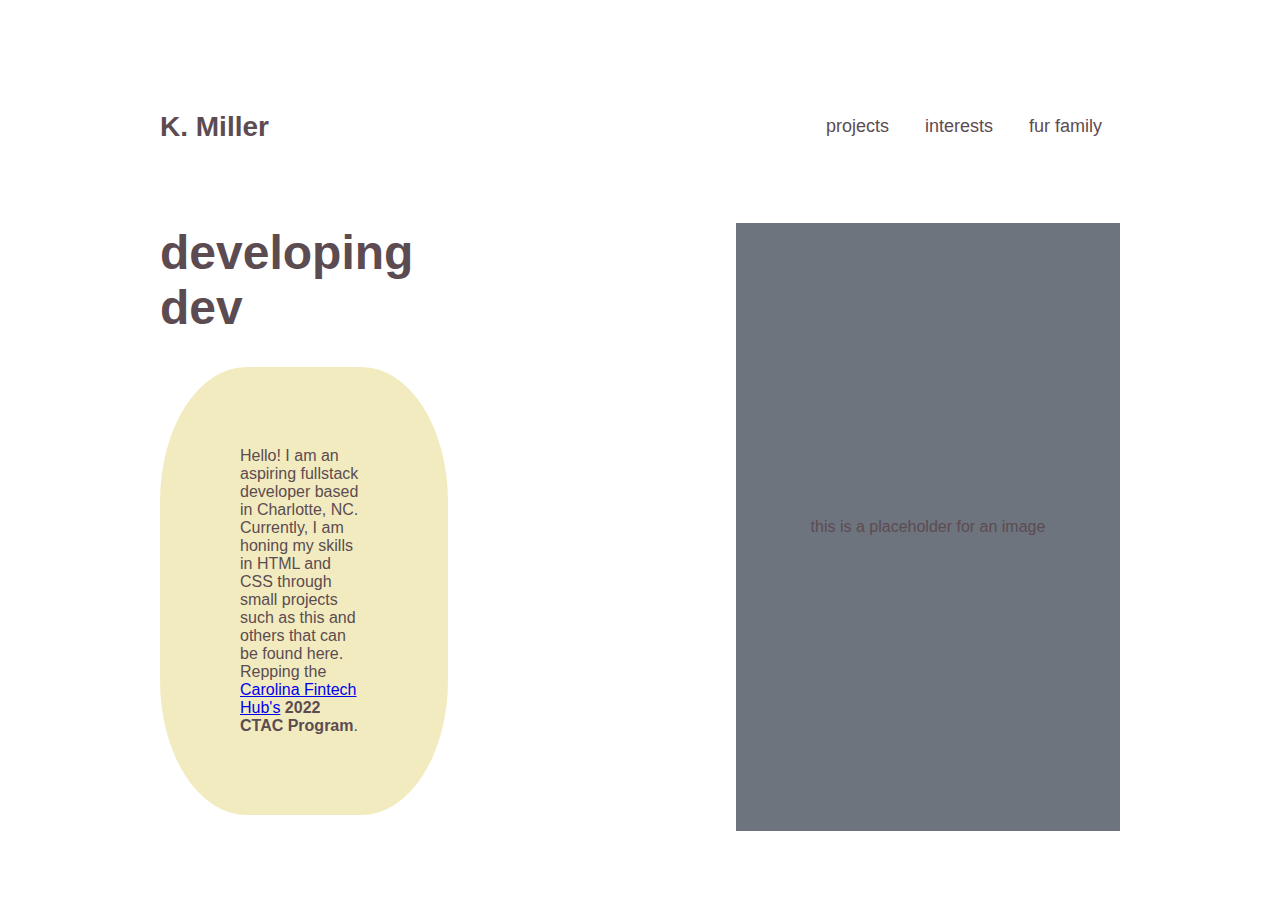
==== index.html @ 9e04a9a7 "Create projects page" ====
<!DOCTYPE html>
<html lang="en">
  <head>
    <meta charset="UTF-8" />
    <meta http-equiv="X-UA-Compatible" content="IE=edge" />
    <meta name="viewport" content="width=device-width, initial-scale=1.0" />
    <link
      href="https://cdn.jsdelivr.net/npm/bootstrap@5.1.3/dist/css/bootstrap.min.css"
      rel="stylesheet"
      integrity="sha384-1BmE4kWBq78iYhFldvKuhfTAU6auU8tT94WrHftjDbrCEXSU1oBoqyl2QvZ6jIW3"
      crossorigin="anonymous"
    />
    <link rel="stylesheet" href="style.css" />
    <title>K.Miller Portfolio</title>
  </head>

  <body>
    <header>
      <nav>
        <h3>K. Miller</h3>
        <div class="nav-links">
          <ul>
            <li><a>projects</a></li>
            <li><a>interests</a></li>
            <li><a>fur family</a></li>
          </ul>
        </div>
      </nav>

      <div class="header-content">
        <div class="header-text">
          <h1>developing dev</h1>
          <p>
            Hello! I am an aspiring fullstack developer based in Charlotte, NC.
            Currently, I am honing my skills in HTML and CSS through small
            projects such as this and others that can be found <a>here</a>.
            Repping the
            <a href="https://www.carolinafintechhub.org/" target="_blank"
              >Carolina Fintech Hub's</a
            >
            <strong>2022 CTAC Program</strong>.
          </p>
        </div>

        <div class="img-placeholder">
          <p>this is a placeholder for an image</p>
        </div>
      </div>
    </header>

    <script
      src="https://cdn.jsdelivr.net/npm/bootstrap@5.1.3/dist/js/bootstrap.bundle.min.js"
      integrity="sha384-ka7Sk0Gln4gmtz2MlQnikT1wXgYsOg+OMhuP+IlRH9sENBO0LRn5q+8nbTov4+1p"
      crossorigin="anonymous"
    ></script>
  </body>
</html>
---- style.css ----
:root {
  --brown: #5c4b51;
  --teal: #8cbeb2;
  --yellow: #f2ebbf;
  --orange: #f3b562;
  --red: #f06060;
}

body {
  margin: 0;
  font-family: Verdana, Geneva, Tahoma, sans-serif;
}

header,
nav {
  display: flex;
  flex-wrap: wrap;
  align-items: center;
}

header {
  background-image: url("https://images.pexels.com/photos/251603/pexels-photo-251603.jpeg");
  height: 600px;
  background-position: center;
  background-size: cover;
  padding: 5em 10em;
  color: var(--brown);
}

nav,
.header-content {
  width: 100%;
  justify-content: space-between;
}

nav h3 {
  font-size: 28px;
  color: var(--brown);
}

.nav-links {
  display: flex;
  cursor: pointer;
}

.nav-links ul {
  list-style: none;
  font-size: 18px;
  display: flex;
}

.nav-links li {
  padding: 1em;
}

.header-content {
    display: flex;
    width: 100%;
    justify-content: space-between;
  }  

.header-text {
  margin-top: 20px;
  width: 30%;
}

.header-text h1 {
  font-size: 48px;
  font-weight: bolder;
}

.header-text p {
    background-color: #f2ebbf;
    padding: 5em;
    border-radius: 30%;
}

.img-placeholder {
  display: flex;
  align-items: center;
  justify-content: center;
  margin-top: 50px;
  width: 40%;
  background-color: #6d747e;
}
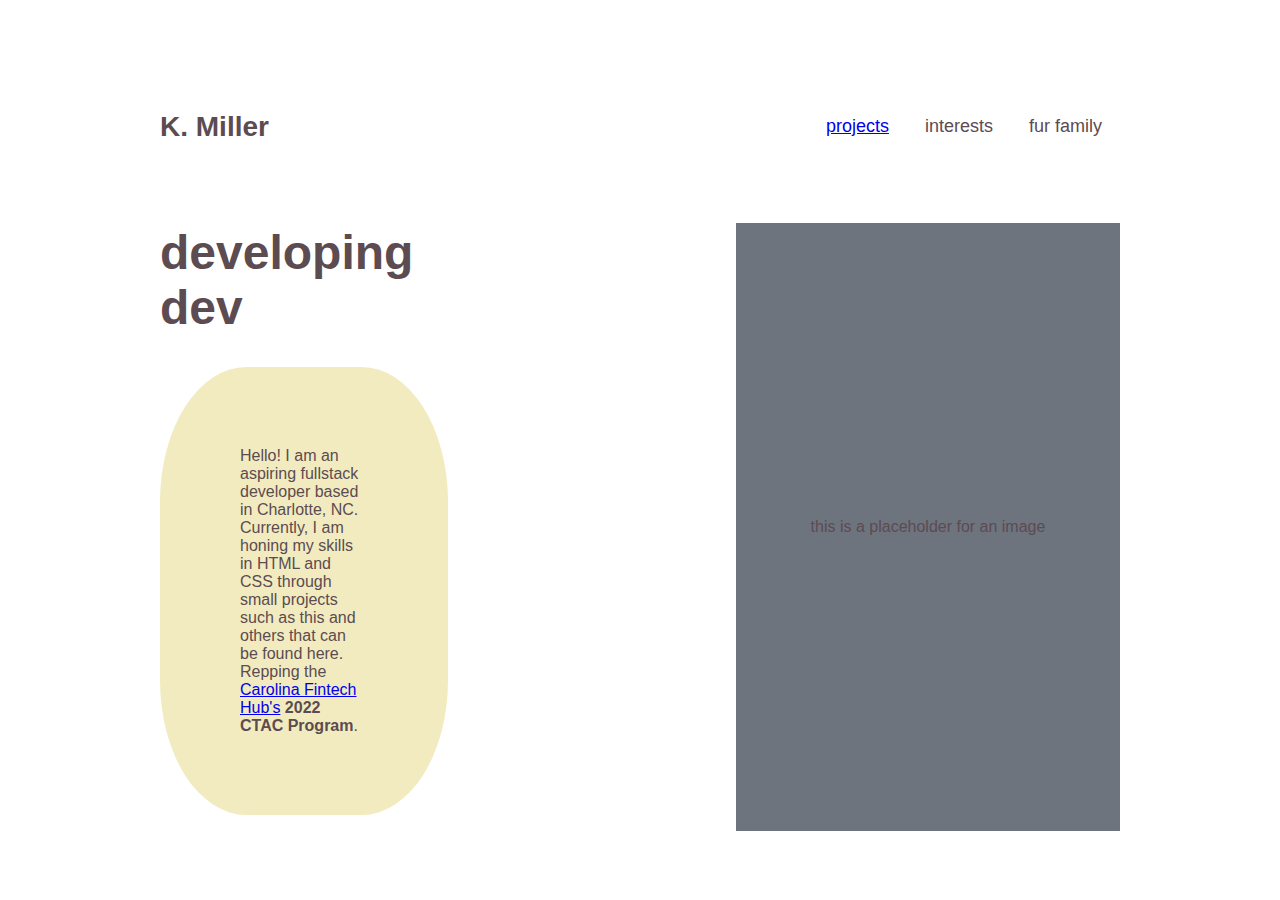
==== commit 1cf81a14: "Add cards to projects, connect project and home page" ====
--- a/index.html
+++ b/index.html
@@ -20,7 +20,7 @@
         <h3>K. Miller</h3>
         <div class="nav-links">
           <ul>
-            <li><a>projects</a></li>
+            <li><a href="projects.html">projects</a></li>
             <li><a>interests</a></li>
             <li><a>fur family</a></li>
           </ul>
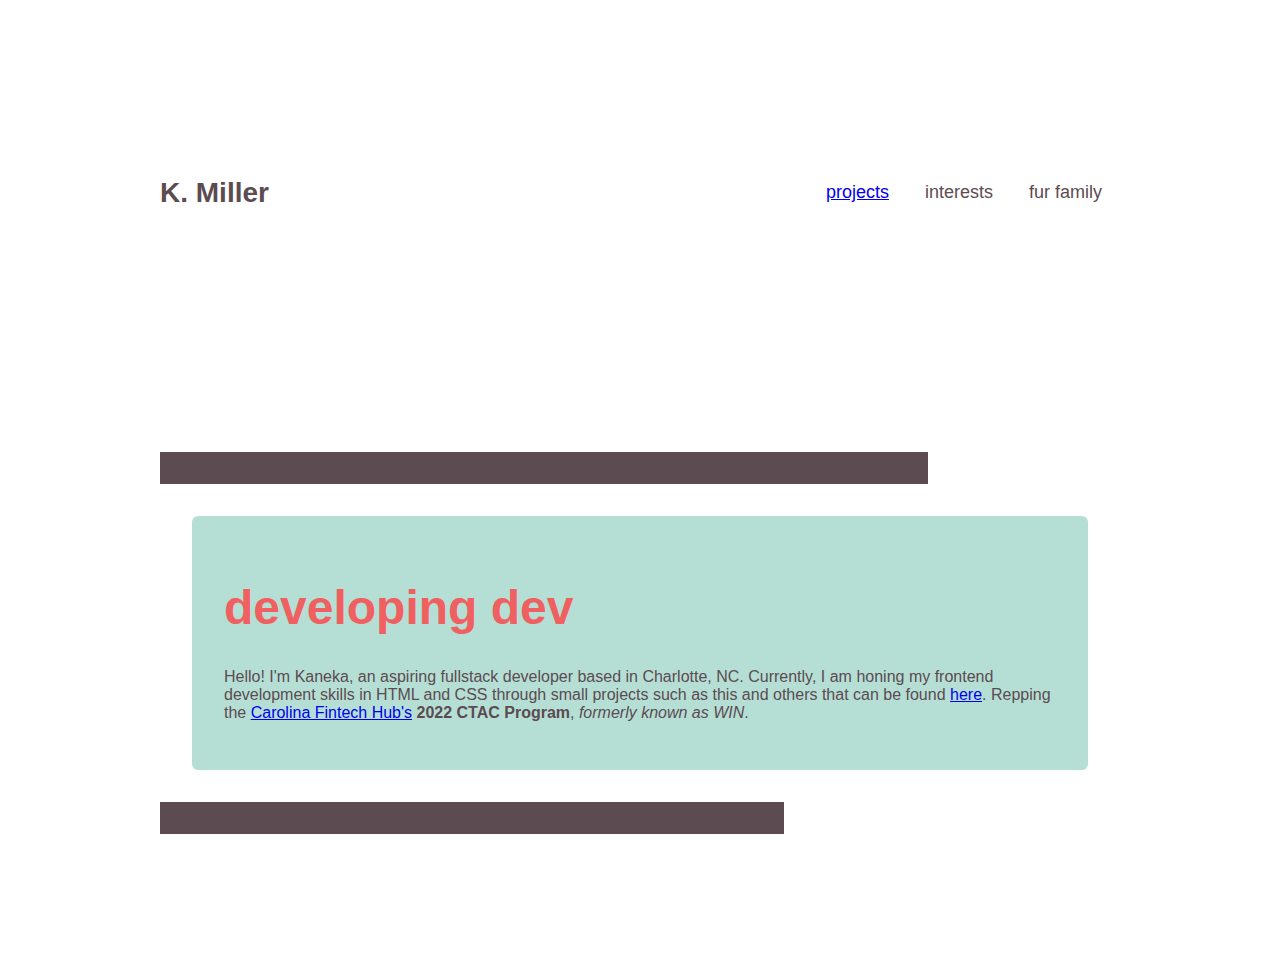
==== commit 49a75112: "Add projects to project page" ====
--- a/index.html
+++ b/index.html
@@ -26,25 +26,24 @@
           </ul>
         </div>
       </nav>
-
+      
       <div class="header-content">
+        <div class="decorative-1"></div>
         <div class="header-text">
           <h1>developing dev</h1>
           <p>
-            Hello! I am an aspiring fullstack developer based in Charlotte, NC.
-            Currently, I am honing my skills in HTML and CSS through small
-            projects such as this and others that can be found <a>here</a>.
+            Hello! I'm Kaneka, an aspiring fullstack developer based in Charlotte, NC.
+            Currently, I am honing my frontend development skills in HTML and CSS through small
+            projects such as this and others that can be found <a href="projects.html">here</a>.
             Repping the
             <a href="https://www.carolinafintechhub.org/" target="_blank"
               >Carolina Fintech Hub's</a
             >
-            <strong>2022 CTAC Program</strong>.
+            <strong>2022 CTAC Program</strong>, <em>formerly known as WIN</em>.
           </p>
         </div>
 
-        <div class="img-placeholder">
-          <p>this is a placeholder for an image</p>
-        </div>
+        <div class="decorative"></div>
       </div>
     </header>
 
--- a/style.css
+++ b/style.css
@@ -1,6 +1,6 @@
 :root {
   --brown: #5c4b51;
-  --teal: #8cbeb2;
+  --teal: #b5dfd5;
   --yellow: #f2ebbf;
   --orange: #f3b562;
   --red: #f06060;
@@ -19,11 +19,11 @@
 }
 
 header {
-  background-image: url("https://images.pexels.com/photos/251603/pexels-photo-251603.jpeg");
-  height: 600px;
+  height: 100vh;
+  background-image: url("https://images.pexels.com/photos/1054222/pexels-photo-1054222.jpeg");
   background-position: center;
   background-size: cover;
-  padding: 5em 10em;
+  padding: 2.5em 10em;
   color: var(--brown);
 }
 
@@ -35,7 +35,6 @@
 
 nav h3 {
   font-size: 28px;
-  color: var(--brown);
 }
 
 .nav-links {
@@ -54,33 +53,40 @@
 }
 
 .header-content {
-    display: flex;
-    width: 100%;
-    justify-content: space-between;
-  }  
+  display: flex;
+  flex-wrap: wrap;
+  width: 100%;
+  justify-content: space-between;
+}
 
 .header-text {
-  margin-top: 20px;
-  width: 30%;
+  background-color: var(--teal);
+  border-radius: 6px;
+  margin: 0 2em;
+  padding: 2em;
 }
 
 .header-text h1 {
-  font-size: 48px;
-  font-weight: bolder;
+    font-size: 48px;
+    font-weight: bolder;
+    color: var(--red);
+  }
+
+.header-text p {
+    color: var(--brown);
 }
 
-.header-text p {
-    background-color: #f2ebbf;
-    padding: 5em;
-    border-radius: 30%;
+.decorative-1 {
+    background-color: var(--brown);
+    width: 80%;
+    height: 2em;
+    justify-content: flex-end;
+    margin-bottom: 2em;
 }
-
-.img-placeholder {
-  display: flex;
-  align-items: center;
-  justify-content: center;
-  margin-top: 50px;
-  width: 40%;
-  background-color: #6d747e;
-}
-
+.decorative {
+    margin-top: 2em;
+    background-color: var(--brown);
+    width: 65%;
+    height: 2em;
+    justify-content: flex-end;
+}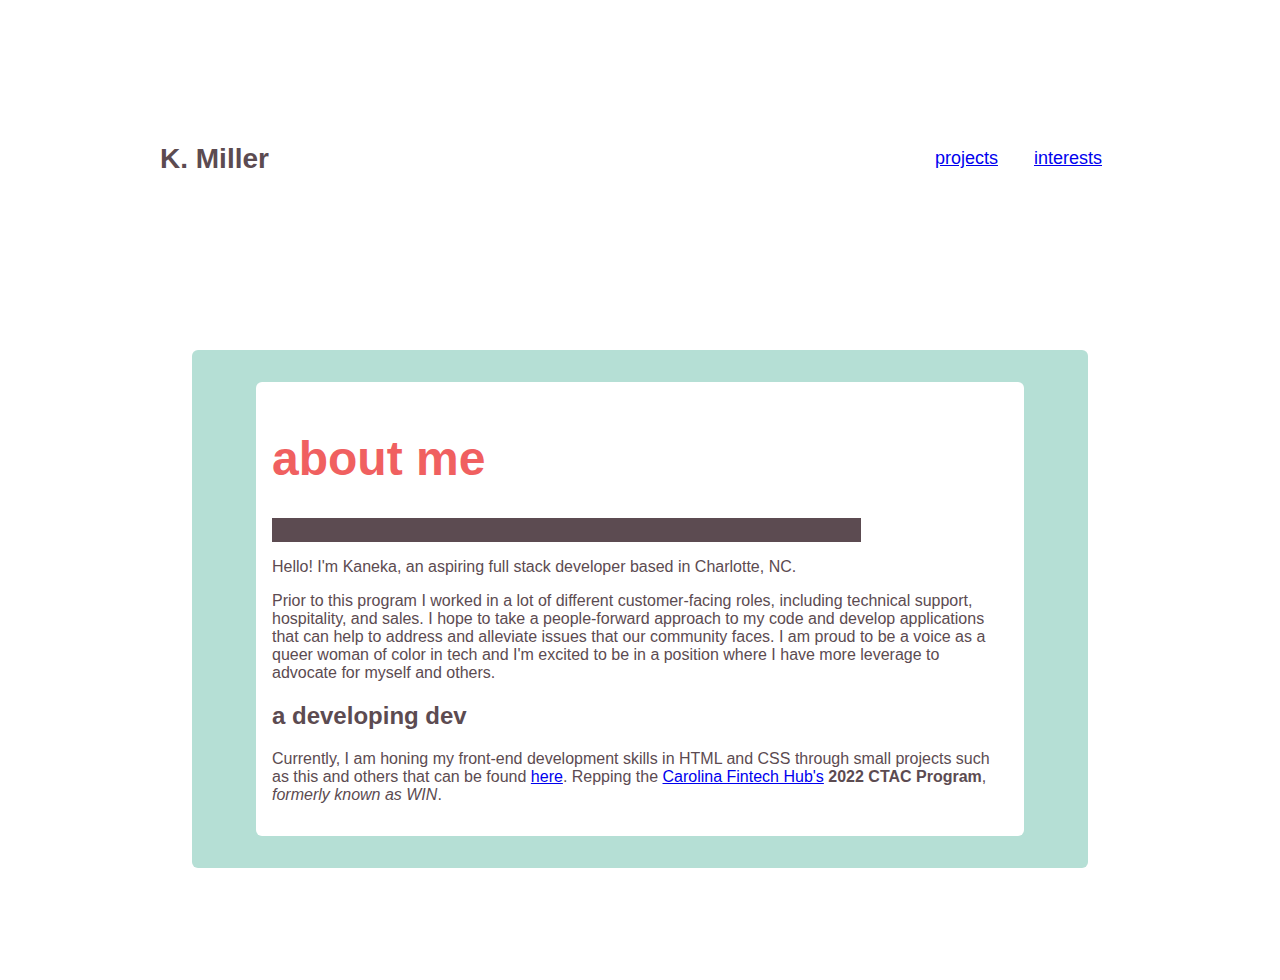
==== commit e8a87003: "Add page content and initial stylings" ====
--- a/index.html
+++ b/index.html
@@ -21,29 +21,41 @@
         <div class="nav-links">
           <ul>
             <li><a href="projects.html">projects</a></li>
-            <li><a>interests</a></li>
-            <li><a>fur family</a></li>
+            <li><a href="interests.html">interests</a></li>
+            <!-- <li><a>fur family</a></li> -->
           </ul>
         </div>
       </nav>
-      
+
       <div class="header-content">
-        <div class="decorative-1"></div>
         <div class="header-text">
-          <h1>developing dev</h1>
+          <h1>about me</h1>
+          <div class="decorative-1"></div>
           <p>
-            Hello! I'm Kaneka, an aspiring fullstack developer based in Charlotte, NC.
-            Currently, I am honing my frontend development skills in HTML and CSS through small
-            projects such as this and others that can be found <a href="projects.html">here</a>.
-            Repping the
+            Hello! I'm Kaneka, an aspiring full stack developer based in
+            Charlotte, NC.</p>
+          </p>
+          <p>
+            Prior to this program I worked in a lot of different customer-facing
+            roles, including technical support, hospitality, and sales. I hope
+            to take a people-forward approach to my code and develop
+            applications that can help to address and alleviate issues that our
+            community faces. I am proud to be a voice as a queer woman of color
+            in tech and I'm excited to be in a position where I have more
+            leverage to advocate for myself and others.
+          </p>
+          <h2>a developing dev</h2>
+          <p>
+            Currently, I am honing my front-end development
+            skills in HTML and CSS through small projects such as this and
+            others that can be found <a href="projects.html">here</a>. Repping
+            the
             <a href="https://www.carolinafintechhub.org/" target="_blank"
               >Carolina Fintech Hub's</a
             >
             <strong>2022 CTAC Program</strong>, <em>formerly known as WIN</em>.
           </p>
         </div>
-
-        <div class="decorative"></div>
       </div>
     </header>
 
--- a/style.css
+++ b/style.css
@@ -53,40 +53,44 @@
 }
 
 .header-content {
+  background-color: var(--teal);
+  border-radius: 6px;
   display: flex;
   flex-wrap: wrap;
   width: 100%;
   justify-content: space-between;
-}
-
-.header-text {
-  background-color: var(--teal);
-  border-radius: 6px;
   margin: 0 2em;
   padding: 2em;
 }
 
+.header-text {
+  background-color: white;
+  margin: 0 2em;
+  padding: 1em;
+  width: 100%;
+  border-radius: 6px;
+}
+
 .header-text h1 {
-    font-size: 48px;
-    font-weight: bolder;
-    color: var(--red);
-  }
+  font-size: 48px;
+  font-weight: bolder;
+  color: var(--red);
+}
 
 .header-text p {
-    color: var(--brown);
+  color: var(--brown);
 }
 
 .decorative-1 {
-    background-color: var(--brown);
-    width: 80%;
-    height: 2em;
-    justify-content: flex-end;
-    margin-bottom: 2em;
+  background-color: var(--brown);
+  width: 80%;
+  height: 1.5em;
+  margin-bottom: 1em;
 }
+
 .decorative {
-    margin-top: 2em;
-    background-color: var(--brown);
-    width: 65%;
-    height: 2em;
-    justify-content: flex-end;
-}+  margin-top: 2em;
+  background-color: var(--brown);
+  width: 80%;
+  height: 2em;
+}
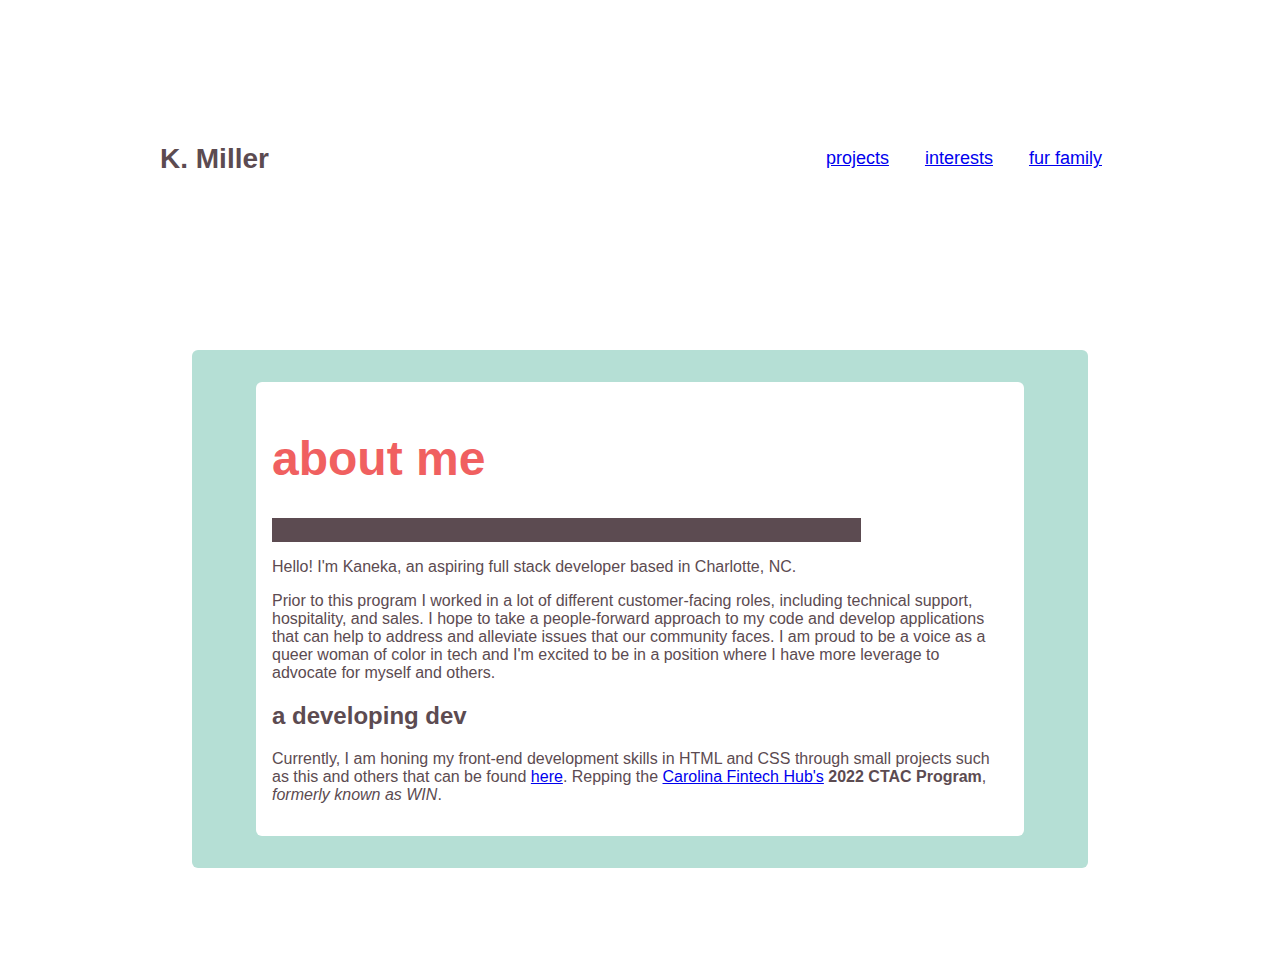
==== commit c46006ff: "Add assests, create pets page, add carousel" ====
--- a/index.html
+++ b/index.html
@@ -22,7 +22,7 @@
           <ul>
             <li><a href="projects.html">projects</a></li>
             <li><a href="interests.html">interests</a></li>
-            <!-- <li><a>fur family</a></li> -->
+            <li><a href="pets.html">fur family</a></li>
           </ul>
         </div>
       </nav>
--- a/style.css
+++ b/style.css
@@ -94,3 +94,13 @@
   width: 80%;
   height: 2em;
 }
+
+.images {
+  margin-top: 3em;
+  margin-left: 25%;
+}
+
+.images img {
+  max-width: 500px;
+  object-fit: contain;
+}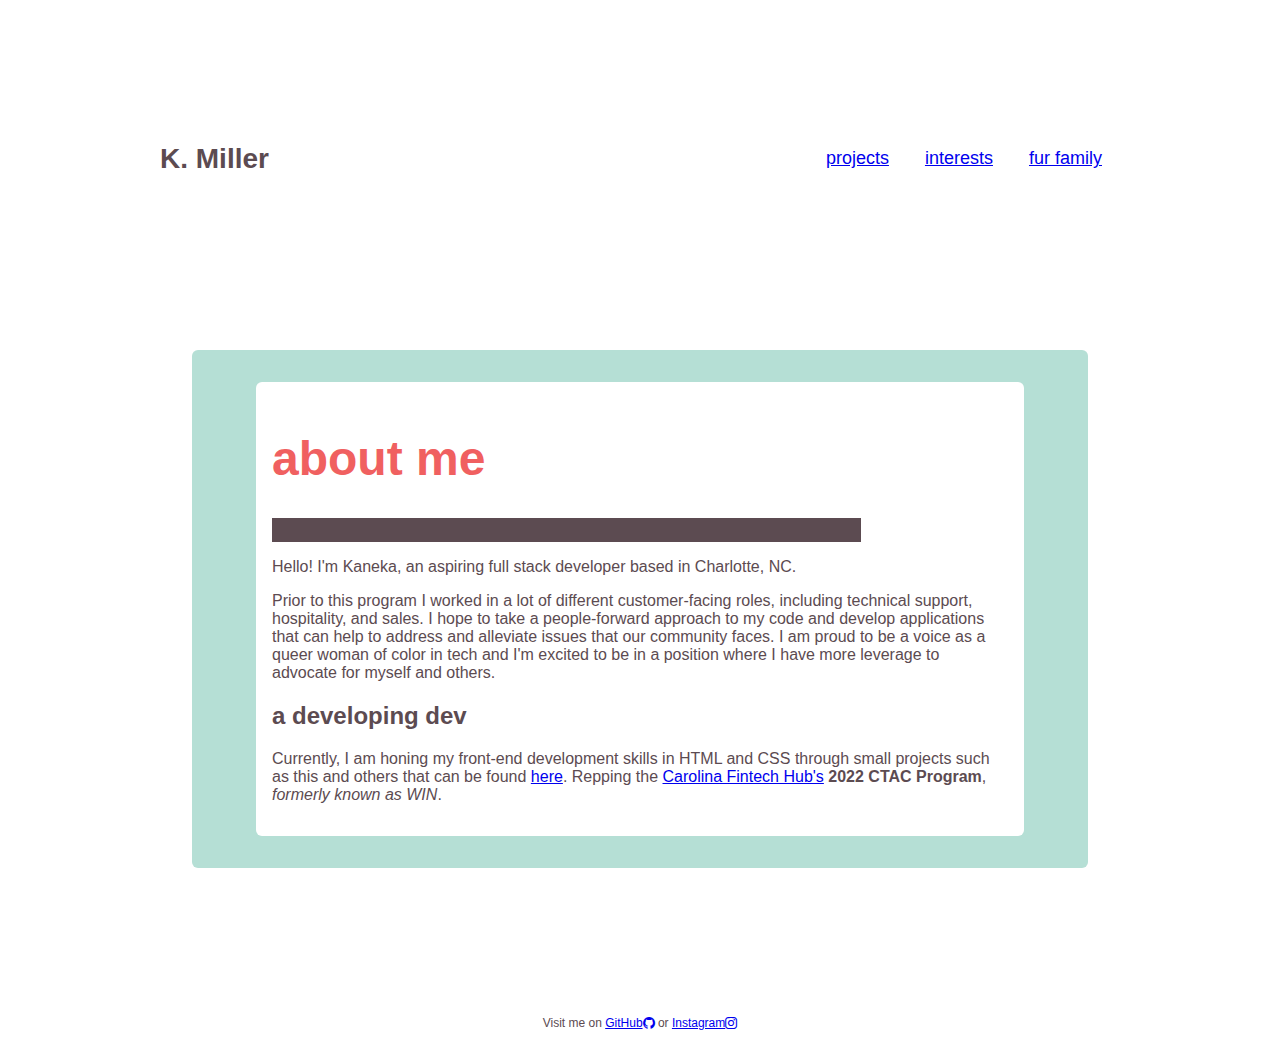
==== commit 92799ea9: "Add footer" ====
--- a/index.html
+++ b/index.html
@@ -11,6 +11,7 @@
       crossorigin="anonymous"
     />
     <link rel="stylesheet" href="style.css" />
+    <link rel="stylesheet" href="https://cdn.jsdelivr.net/npm/bootstrap-icons@1.8.1/font/bootstrap-icons.css">
     <title>K.Miller Portfolio</title>
   </head>
 
@@ -59,6 +60,11 @@
       </div>
     </header>
 
+    <footer>
+      <div class="footer-content">
+        <p></i>Visit me on <a href=https://github.com/kmmiller418>GitHub<i class="bi-github" role="img" aria-label="GitHub"></i></a> or <a href="https://www.instagram.com/kanechameleon/">Instagram<i class="bi bi-instagram" role="img" aria-label="Instagram"></i></i></a> </p>
+      </div>
+    </footer>
     <script
       src="https://cdn.jsdelivr.net/npm/bootstrap@5.1.3/dist/js/bootstrap.bundle.min.js"
       integrity="sha384-ka7Sk0Gln4gmtz2MlQnikT1wXgYsOg+OMhuP+IlRH9sENBO0LRn5q+8nbTov4+1p"
--- a/style.css
+++ b/style.css
@@ -35,6 +35,7 @@
 
 nav h3 {
   font-size: 28px;
+  font-weight: bolder;
 }
 
 .nav-links {
@@ -52,7 +53,7 @@
   padding: 1em;
 }
 
-.header-content {
+.header-content, .accordion-content {
   background-color: var(--teal);
   border-radius: 6px;
   display: flex;
@@ -103,4 +104,19 @@
 .images img {
   max-width: 500px;
   object-fit: contain;
+  border-radius: 18px;
+}
+
+.accordion-content {
+  z-index: 2;
+}
+
+footer {
+  display: flex;
+  font-size: 12px;
+  width: 100%;
+  color: var(--brown);
+  align-items: flex-end;
+  justify-content: center;
+  padding-top: 2em;
 }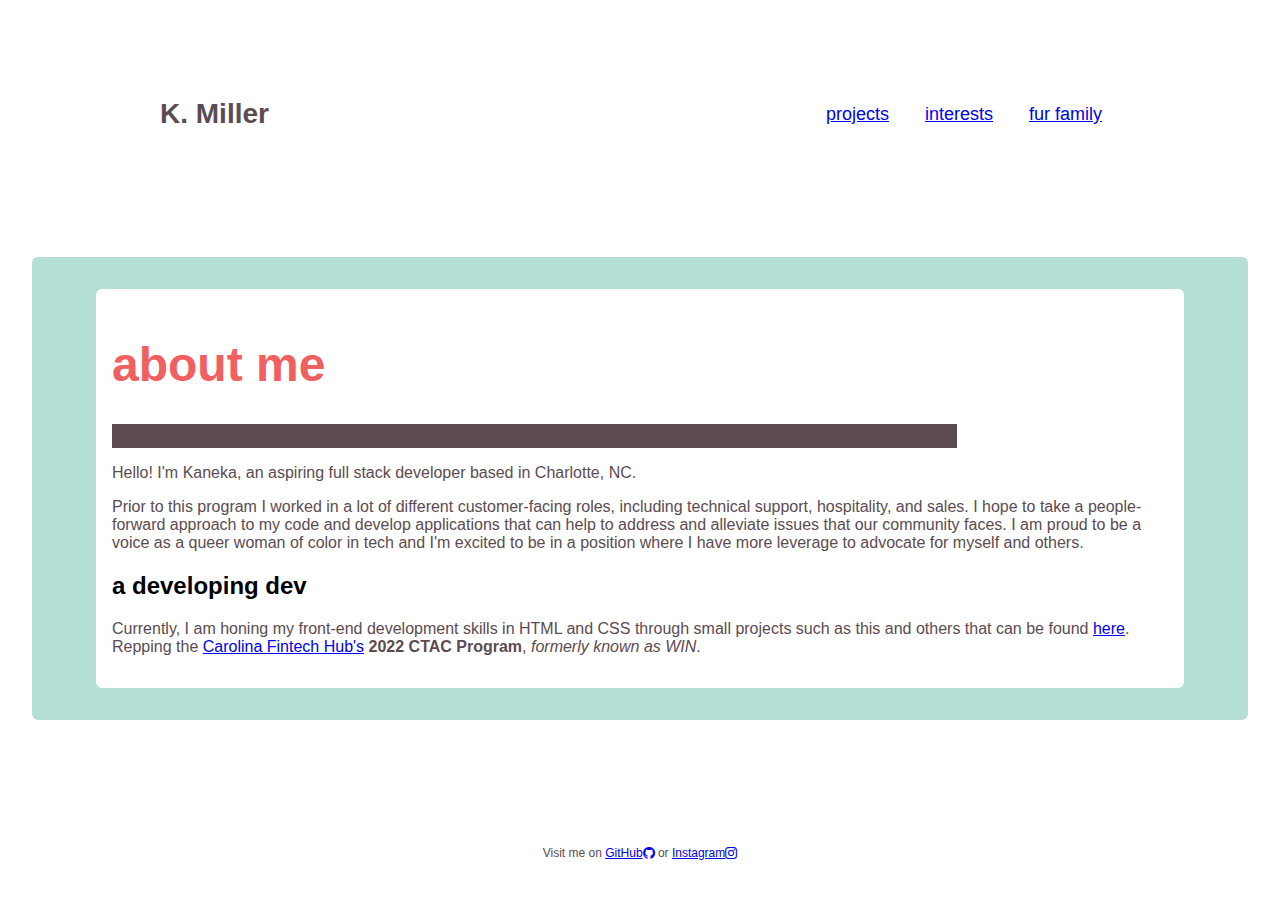
==== commit cd4fdb6b: "Moved content from header into <section> changed style.css to reflect changes" ====
--- a/index.html
+++ b/index.html
@@ -27,38 +27,38 @@
           </ul>
         </div>
       </nav>
+    </header>
 
-      <div class="header-content">
-        <div class="header-text">
-          <h1>about me</h1>
-          <div class="decorative-1"></div>
-          <p>
-            Hello! I'm Kaneka, an aspiring full stack developer based in
-            Charlotte, NC.</p>
-          </p>
-          <p>
-            Prior to this program I worked in a lot of different customer-facing
-            roles, including technical support, hospitality, and sales. I hope
-            to take a people-forward approach to my code and develop
-            applications that can help to address and alleviate issues that our
-            community faces. I am proud to be a voice as a queer woman of color
-            in tech and I'm excited to be in a position where I have more
-            leverage to advocate for myself and others.
-          </p>
-          <h2>a developing dev</h2>
-          <p>
-            Currently, I am honing my front-end development
-            skills in HTML and CSS through small projects such as this and
-            others that can be found <a href="projects.html">here</a>. Repping
-            the
-            <a href="https://www.carolinafintechhub.org/" target="_blank"
-              >Carolina Fintech Hub's</a
-            >
-            <strong>2022 CTAC Program</strong>, <em>formerly known as WIN</em>.
-          </p>
-        </div>
+    <div class="main-content">
+      <div class="main-text">
+        <h1>about me</h1>
+        <div class="decorative-1"></div>
+        <p>
+          Hello! I'm Kaneka, an aspiring full stack developer based in
+          Charlotte, NC.</p>
+        </p>
+        <p>
+          Prior to this program I worked in a lot of different customer-facing
+          roles, including technical support, hospitality, and sales. I hope
+          to take a people-forward approach to my code and develop
+          applications that can help to address and alleviate issues that our
+          community faces. I am proud to be a voice as a queer woman of color
+          in tech and I'm excited to be in a position where I have more
+          leverage to advocate for myself and others.
+        </p>
+        <h2>a developing dev</h2>
+        <p>
+          Currently, I am honing my front-end development
+          skills in HTML and CSS through small projects such as this and
+          others that can be found <a href="projects.html">here</a>. Repping
+          the
+          <a href="https://www.carolinafintechhub.org/" target="_blank"
+            >Carolina Fintech Hub's</a
+          >
+          <strong>2022 CTAC Program</strong>, <em>formerly known as WIN</em>.
+        </p>
       </div>
-    </header>
+    </div>
 
     <footer>
       <div class="footer-content">
--- a/style.css
+++ b/style.css
@@ -7,29 +7,32 @@
 }
 
 body {
+  height: 100vh;
   margin: 0;
+  display: flex;
+  align-items: center;
+  flex-wrap: wrap;
   font-family: Verdana, Geneva, Tahoma, sans-serif;
+  background-image: url("https://images.pexels.com/photos/1054222/pexels-photo-1054222.jpeg");
+  background-position: center;
+  background-size: cover;
 }
 
 header,
-nav {
+nav,
+section {
+  width: 100%;
   display: flex;
   flex-wrap: wrap;
   align-items: center;
 }
 
-header {
-  height: 100vh;
-  background-image: url("https://images.pexels.com/photos/1054222/pexels-photo-1054222.jpeg");
-  background-position: center;
-  background-size: cover;
+header, section {
   padding: 2.5em 10em;
   color: var(--brown);
 }
 
-nav,
-.header-content {
-  width: 100%;
+nav {
   justify-content: space-between;
 }
 
@@ -39,7 +42,6 @@
 }
 
 .nav-links {
-  display: flex;
   cursor: pointer;
 }
 
@@ -53,7 +55,7 @@
   padding: 1em;
 }
 
-.header-content, .accordion-content {
+.main-content, .accordion-content {
   background-color: var(--teal);
   border-radius: 6px;
   display: flex;
@@ -64,7 +66,7 @@
   padding: 2em;
 }
 
-.header-text {
+.main-text {
   background-color: white;
   margin: 0 2em;
   padding: 1em;
@@ -72,13 +74,13 @@
   border-radius: 6px;
 }
 
-.header-text h1 {
+.main-text h1 {
   font-size: 48px;
   font-weight: bolder;
   color: var(--red);
 }
 
-.header-text p {
+.main-text p {
   color: var(--brown);
 }
 
@@ -113,10 +115,12 @@
 
 footer {
   display: flex;
-  font-size: 12px;
-  width: 100%;
-  color: var(--brown);
   align-items: flex-end;
   justify-content: center;
-  padding-top: 2em;
+  width: 100%;
+  height: 4em;
+  margin-top: 4em;
+  background-color: white;
+  font-size: 12px;
+  color: var(--brown);
 }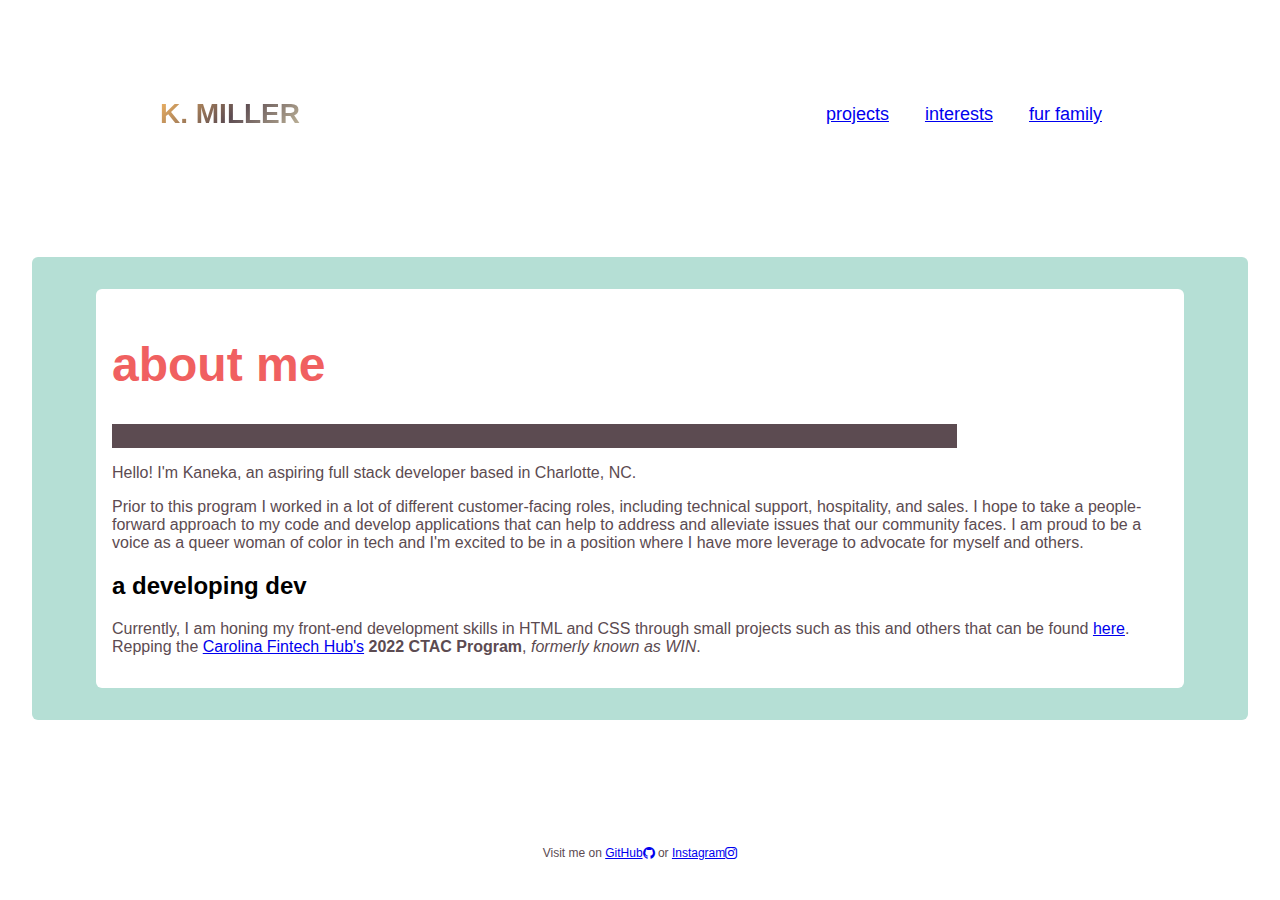
==== commit ec97c3ec: "Add gradient to header h3" ====
--- a/index.html
+++ b/index.html
@@ -18,7 +18,7 @@
   <body>
     <header>
       <nav>
-        <h3>K. Miller</h3>
+        <h3 class="gradient">K. Miller</h3>     
         <div class="nav-links">
           <ul>
             <li><a href="projects.html">projects</a></li>
--- a/style.css
+++ b/style.css
@@ -43,6 +43,14 @@
 
 .nav-links {
   cursor: pointer;
+}
+
+.nav-links a:hover{
+  color: var(--orange);
+}
+
+.nav-links a:visited{
+  color: var(--red);
 }
 
 .nav-links ul {
@@ -109,6 +117,12 @@
   border-radius: 18px;
 }
 
+.accordion-header button{
+  color: var(--red);
+  font-weight: bold;
+  font-size: 16px;
+}
+
 .accordion-content {
   z-index: 2;
 }
@@ -123,4 +137,31 @@
   background-color: white;
   font-size: 12px;
   color: var(--brown);
+}
+
+
+/* ANIMATIONS  */
+
+.gradient
+{
+   text-transform: uppercase;
+  background-image: linear-gradient(
+    -225deg,
+    var(--orange) 0%,
+    var(--brown) 29%,
+    var(--yellow) 67%,
+    var(--red) 100%
+  );
+  background-size: auto auto;
+  background-size: 200% auto;
+  background-clip: text;
+  -webkit-background-clip: text;
+  -webkit-text-fill-color: transparent;
+  animation: textclip 6s linear infinite;
+}
+
+@keyframes textclip {
+  to {
+    background-position: 200%;
+  }
 }